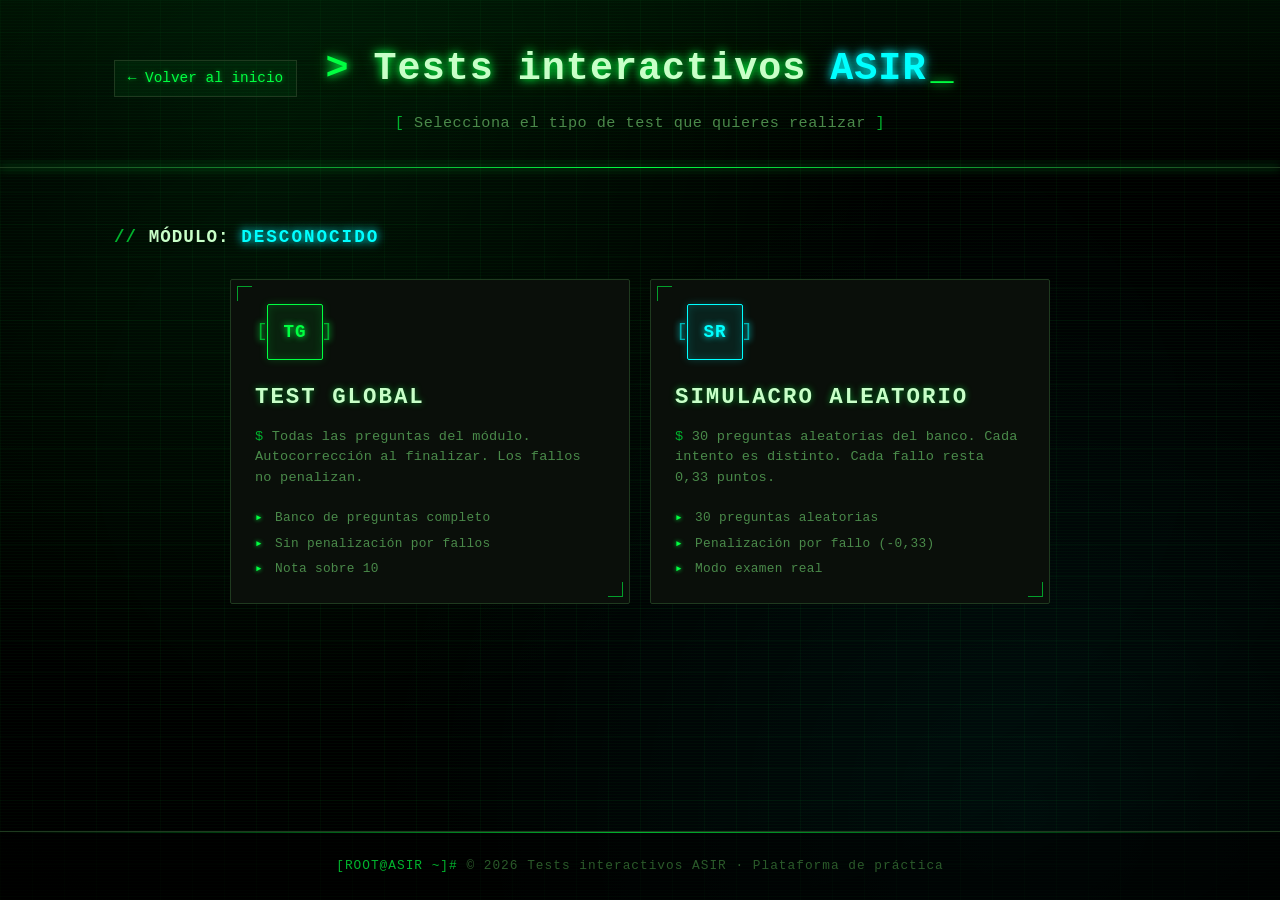
==== pages/module.html @ 14003637 "Proyecto completo: Tests interactivos ASIR - Estructura base HTML/CSS/JS (Fase 1) - Motor de test co" ====
<!DOCTYPE html>
<html lang="es">
<head>
    <meta charset="UTF-8">
    <meta name="viewport" content="width=device-width, initial-scale=1.0">
    <title>Módulo · Tests interactivos ASIR</title>
    <link rel="stylesheet" href="../css/styles.css">
</head>
<body>
    <header class="main-header">
        <div class="container">
            <a href="../index.html" class="back-link">← Volver al inicio</a>
            <h1 class="logo">Tests interactivos <span>ASIR</span></h1>
            <p class="subtitle" id="moduleSubtitle">Selecciona el tipo de test que quieres realizar</p>
        </div>
    </header>

    <main class="container">
        <section class="modules-section">
            <h2 class="section-title">
                Módulo: <span id="moduleName" class="module-highlight">—</span>
            </h2>

            <div class="cards-grid cards-grid--two">
                <a href="test.html" class="module-card test-card" id="globalTestCard" data-test-type="global">
                    <div class="card-icon icon-global">TG</div>
                    <h3 class="card-title">Test global</h3>
                    <p class="card-description">
                        Todas las preguntas del módulo. Autocorrección al finalizar.
                        Los fallos no penalizan.
                    </p>
                    <ul class="card-features">
                        <li>Banco de preguntas completo</li>
                        <li>Sin penalización por fallos</li>
                        <li>Nota sobre 10</li>
                    </ul>
                </a>

                <a href="test.html" class="module-card test-card" id="randomTestCard" data-test-type="random">
                    <div class="card-icon icon-random">SR</div>
                    <h3 class="card-title">Simulacro aleatorio</h3>
                    <p class="card-description">
                        30 preguntas aleatorias del banco. Cada intento es distinto.
                        Cada fallo resta 0,33 puntos.
                    </p>
                    <ul class="card-features">
                        <li>30 preguntas aleatorias</li>
                        <li>Penalización por fallo (-0,33)</li>
                        <li>Modo examen real</li>
                    </ul>
                </a>
            </div>
        </section>
    </main>

    <footer class="main-footer">
        <div class="container">
            <p>&copy; 2026 Tests interactivos ASIR · Plataforma de práctica</p>
        </div>
    </footer>

    <script src="../js/main.js"></script>
</body>
</html>
---- css/styles.css ----
/* =========================================================
   Tests interactivos ASIR — styles.css
   Tema HACKER OSCURO · Terminal estilo matrix / cyberpunk
   ========================================================= */

/* -------- Variables -------- */
:root {
    --color-bg: #000000;
    --color-bg-soft: #050805;
    --color-surface: #0a0f0a;
    --color-surface-hover: #0f1a0f;
    --color-border: #1f3a1f;
    --color-border-bright: #2dff2d;

    --color-primary: #00ff41;       /* Verde matrix */
    --color-primary-dim: #00b32d;
    --color-accent: #00ffff;        /* Cyan terminal */
    --color-accent-dim: #00b3b3;
    --color-warning: #ffcc00;
    --color-danger: #ff003c;

    --color-text: #00ff41;
    --color-text-bright: #c8ffc8;
    --color-text-muted: #4a8a4a;
    --color-text-dim: #2a5a2a;

    --radius-sm: 2px;
    --radius-md: 4px;
    --radius-lg: 6px;

    --shadow-glow: 0 0 8px rgba(0, 255, 65, 0.35);
    --shadow-glow-strong: 0 0 16px rgba(0, 255, 65, 0.55),
                          0 0 32px rgba(0, 255, 65, 0.25);
    --shadow-glow-cyan: 0 0 12px rgba(0, 255, 255, 0.45);

    --transition: 0.2s ease;

    --font-mono: 'JetBrains Mono', 'Fira Code', 'Cascadia Code',
                 'Source Code Pro', 'Consolas', 'Courier New', monospace;
}

/* -------- Reset / base -------- */
* {
    box-sizing: border-box;
    margin: 0;
    padding: 0;
}

html, body {
    height: 100%;
}

body {
    font-family: var(--font-mono);
    background-color: var(--color-bg);
    /* Cuadrícula sutil estilo terminal */
    background-image:
        linear-gradient(rgba(0, 255, 65, 0.04) 1px, transparent 1px),
        linear-gradient(90deg, rgba(0, 255, 65, 0.04) 1px, transparent 1px),
        radial-gradient(circle at 20% 10%, rgba(0, 255, 65, 0.08) 0%, transparent 50%),
        radial-gradient(circle at 80% 90%, rgba(0, 255, 255, 0.05) 0%, transparent 50%);
    background-size: 32px 32px, 32px 32px, 100% 100%, 100% 100%;
    color: var(--color-text);
    line-height: 1.55;
    min-height: 100vh;
    display: flex;
    flex-direction: column;
    position: relative;
    overflow-x: hidden;
}

/* Líneas de escaneo (efecto CRT) */
body::before {
    content: "";
    position: fixed;
    inset: 0;
    background: repeating-linear-gradient(
        0deg,
        rgba(0, 255, 65, 0.03) 0px,
        rgba(0, 255, 65, 0.03) 1px,
        transparent 1px,
        transparent 3px
    );
    pointer-events: none;
    z-index: 1;
    animation: scanlines 8s linear infinite;
}

/* Brillo de pantalla CRT (viñeta) */
body::after {
    content: "";
    position: fixed;
    inset: 0;
    background: radial-gradient(
        ellipse at center,
        transparent 60%,
        rgba(0, 0, 0, 0.4) 100%
    );
    pointer-events: none;
    z-index: 2;
}

@keyframes scanlines {
    0%   { background-position: 0 0; }
    100% { background-position: 0 100px; }
}

a {
    color: inherit;
    text-decoration: none;
}

ul {
    list-style: none;
}

/* Selección de texto estilo terminal */
::selection {
    background: var(--color-primary);
    color: var(--color-bg);
}

/* Scrollbar estilo hacker */
::-webkit-scrollbar {
    width: 10px;
    height: 10px;
}

::-webkit-scrollbar-track {
    background: var(--color-bg);
    border-left: 1px solid var(--color-border);
}

::-webkit-scrollbar-thumb {
    background: var(--color-border-bright);
    border-radius: 0;
    box-shadow: 0 0 6px rgba(0, 255, 65, 0.6);
}

::-webkit-scrollbar-thumb:hover {
    background: var(--color-primary);
}

/* -------- Layout -------- */
.container {
    width: 100%;
    max-width: 1100px;
    margin: 0 auto;
    padding: 0 1.5rem;
    position: relative;
    z-index: 3;
}

main.container {
    flex: 1 0 auto;
    padding-top: 2.5rem;
    padding-bottom: 4rem;
}

/* -------- Header -------- */
.main-header {
    background: linear-gradient(
        180deg,
        rgba(0, 255, 65, 0.05) 0%,
        rgba(0, 0, 0, 0) 100%
    );
    border-bottom: 1px solid var(--color-border);
    padding: 2.5rem 0 2rem;
    position: relative;
    z-index: 3;
}

.main-header::after {
    content: "";
    position: absolute;
    bottom: -1px;
    left: 0;
    right: 0;
    height: 1px;
    background: linear-gradient(
        90deg,
        transparent 0%,
        var(--color-primary) 50%,
        transparent 100%
    );
    box-shadow: 0 0 8px var(--color-primary);
}

.main-header .container {
    text-align: center;
}

.logo {
    font-family: var(--font-mono);
    font-size: clamp(1.6rem, 4vw, 2.4rem);
    font-weight: 700;
    letter-spacing: 1px;
    margin-bottom: 0.75rem;
    color: var(--color-text-bright);
    text-shadow: 0 0 8px var(--color-primary),
                 0 0 16px rgba(0, 255, 65, 0.5);
}

.logo::before {
    content: "> ";
    color: var(--color-primary);
}

.logo::after {
    content: "_";
    color: var(--color-primary);
    animation: blink 1s step-end infinite;
    margin-left: 4px;
}

.logo span {
    background: none;
    -webkit-background-clip: initial;
    background-clip: initial;
    color: var(--color-accent);
    text-shadow: 0 0 8px var(--color-accent),
                 0 0 16px rgba(0, 255, 255, 0.4);
}

@keyframes blink {
    0%, 49%   { opacity: 1; }
    50%, 100% { opacity: 0; }
}

.subtitle {
    color: var(--color-text-muted);
    font-size: 0.95rem;
    max-width: 720px;
    margin: 0 auto;
    letter-spacing: 0.5px;
}

.subtitle::before {
    content: "[ ";
    color: var(--color-primary-dim);
}

.subtitle::after {
    content: " ]";
    color: var(--color-primary-dim);
}

.back-link {
    position: absolute;
    top: 1.25rem;
    left: 1.5rem;
    color: var(--color-primary);
    font-size: 0.9rem;
    transition: all var(--transition);
    border: 1px solid var(--color-border);
    padding: 0.4rem 0.8rem;
    background: rgba(0, 255, 65, 0.05);
    text-shadow: 0 0 4px rgba(0, 255, 65, 0.5);
}

.back-link:hover {
    color: var(--color-bg);
    background: var(--color-primary);
    box-shadow: var(--shadow-glow);
    text-shadow: none;
}

/* -------- Sección de módulos -------- */
.modules-section {
    margin-top: 1rem;
}

.section-title {
    font-size: 1.1rem;
    font-weight: 600;
    margin-bottom: 1.75rem;
    color: var(--color-text-bright);
    letter-spacing: 1px;
    text-transform: uppercase;
}

.section-title::before {
    content: "// ";
    color: var(--color-primary-dim);
}

.module-highlight {
    color: var(--color-accent);
    text-transform: uppercase;
    letter-spacing: 2px;
    text-shadow: 0 0 8px var(--color-accent),
                 0 0 16px rgba(0, 255, 255, 0.4);
}

/* -------- Grid de tarjetas -------- */
.cards-grid {
    display: grid;
    gap: 1.25rem;
    grid-template-columns: repeat(auto-fill, minmax(240px, 1fr));
}

.cards-grid--two {
    grid-template-columns: repeat(auto-fit, minmax(280px, 1fr));
    max-width: 820px;
    margin: 0 auto;
}

/* -------- Tarjeta de módulo -------- */
.module-card {
    background: var(--color-surface);
    border: 1px solid var(--color-border);
    border-radius: var(--radius-sm);
    padding: 1.5rem;
    display: flex;
    flex-direction: column;
    align-items: flex-start;
    gap: 0.75rem;
    cursor: pointer;
    transition: transform var(--transition),
                box-shadow var(--transition),
                border-color var(--transition),
                background var(--transition);
    position: relative;
    overflow: hidden;
    min-height: 200px;
}

/* Esquinas estilo "frame" hacker */
.module-card::before,
.module-card::after {
    content: "";
    position: absolute;
    width: 14px;
    height: 14px;
    border-color: var(--color-primary);
    border-style: solid;
    transition: all var(--transition);
    opacity: 0.6;
}

.module-card::before {
    top: 6px;
    left: 6px;
    border-width: 1px 0 0 1px;
}

.module-card::after {
    bottom: 6px;
    right: 6px;
    border-width: 0 1px 1px 0;
}

.module-card:hover {
    transform: translateY(-3px);
    border-color: var(--color-primary);
    background: var(--color-surface-hover);
    box-shadow: var(--shadow-glow-strong),
                inset 0 0 30px rgba(0, 255, 65, 0.05);
}

.module-card:hover::before,
.module-card:hover::after {
    opacity: 1;
    width: 22px;
    height: 22px;
    box-shadow: 0 0 6px var(--color-primary);
}

.module-card:focus-visible {
    outline: 1px solid var(--color-accent);
    outline-offset: 2px;
}

/* Icono / "tag" del módulo */
.card-icon {
    width: 56px;
    height: 56px;
    border-radius: var(--radius-sm);
    background: rgba(0, 255, 65, 0.08);
    border: 1px solid var(--color-primary);
    color: var(--color-primary);
    display: flex;
    align-items: center;
    justify-content: center;
    font-family: var(--font-mono);
    font-weight: 700;
    font-size: 1.1rem;
    letter-spacing: 1px;
    box-shadow: inset 0 0 10px rgba(0, 255, 65, 0.15),
                0 0 8px rgba(0, 255, 65, 0.2);
    text-shadow: 0 0 6px var(--color-primary);
    position: relative;
    margin-left: 12px;
}

.card-icon::before {
    content: "[";
    position: absolute;
    left: -12px;
    color: var(--color-primary-dim);
    font-weight: 400;
    font-size: 1.2rem;
}

.card-icon::after {
    content: "]";
    position: absolute;
    right: -12px;
    color: var(--color-primary-dim);
    font-weight: 400;
    font-size: 1.2rem;
}

.card-title {
    font-size: 1.4rem;
    font-weight: 700;
    color: var(--color-text-bright);
    letter-spacing: 2px;
    text-transform: uppercase;
    text-shadow: 0 0 6px rgba(0, 255, 65, 0.5);
    margin-top: 0.5rem;
}

.module-card:hover .card-title {
    color: var(--color-primary);
    text-shadow: 0 0 10px var(--color-primary);
}

.card-description {
    color: var(--color-text-muted);
    font-size: 0.85rem;
    line-height: 1.5;
    letter-spacing: 0.2px;
}

.card-description::before {
    content: "$ ";
    color: var(--color-primary-dim);
}

.card-features {
    margin-top: 0.5rem;
    display: flex;
    flex-direction: column;
    gap: 0.35rem;
    width: 100%;
}

.card-features li {
    color: var(--color-text-muted);
    font-size: 0.8rem;
    padding-left: 1.25rem;
    position: relative;
    letter-spacing: 0.3px;
}

.card-features li::before {
    content: "▸";
    color: var(--color-primary);
    position: absolute;
    left: 0;
    text-shadow: 0 0 4px var(--color-primary);
}

/* -------- Tarjetas de tipo de test -------- */
.test-card {
    min-height: 260px;
}

.icon-global {
    background: rgba(0, 255, 65, 0.08);
    border-color: var(--color-primary);
    color: var(--color-primary);
    text-shadow: 0 0 6px var(--color-primary);
}

.icon-random {
    background: rgba(0, 255, 255, 0.08);
    border-color: var(--color-accent);
    color: var(--color-accent);
    box-shadow: inset 0 0 10px rgba(0, 255, 255, 0.15),
                0 0 8px rgba(0, 255, 255, 0.2);
    text-shadow: 0 0 6px var(--color-accent);
}

.icon-random::before,
.icon-random::after {
    color: var(--color-accent-dim);
}

#randomTestCard:hover {
    border-color: var(--color-accent);
    box-shadow: var(--shadow-glow-cyan),
                inset 0 0 30px rgba(0, 255, 255, 0.05);
}

#randomTestCard:hover::before,
#randomTestCard:hover::after {
    border-color: var(--color-accent);
    box-shadow: 0 0 6px var(--color-accent);
}

#randomTestCard:hover .card-title {
    color: var(--color-accent);
    text-shadow: 0 0 10px var(--color-accent);
}

/* -------- Footer -------- */
.main-footer {
    border-top: 1px solid var(--color-border);
    padding: 1.5rem 0;
    text-align: center;
    color: var(--color-text-dim);
    font-size: 0.8rem;
    letter-spacing: 1px;
    background: rgba(0, 0, 0, 0.5);
    flex-shrink: 0;
    position: relative;
    z-index: 3;
}

.main-footer::before {
    content: "";
    position: absolute;
    top: 0;
    left: 0;
    right: 0;
    height: 1px;
    background: linear-gradient(
        90deg,
        transparent 0%,
        var(--color-primary-dim) 50%,
        transparent 100%
    );
}

.main-footer p::before {
    content: "[ROOT@ASIR ~]# ";
    color: var(--color-primary-dim);
}

/* -------- Bloques de código / placeholder -------- */
code {
    font-family: var(--font-mono);
    background: rgba(0, 255, 65, 0.08);
    border: 1px solid var(--color-border);
    padding: 0.15rem 0.4rem;
    border-radius: var(--radius-sm);
    color: var(--color-accent);
    font-size: 0.85rem;
}

/* -------- Responsive -------- */
@media (max-width: 720px) {
    .main-header {
        padding: 2rem 0 1.5rem;
    }

    .back-link {
        position: static;
        display: inline-block;
        margin-bottom: 1rem;
    }

    .cards-grid {
        grid-template-columns: 1fr;
    }

    .cards-grid--two {
        grid-template-columns: 1fr;
    }

    .module-card {
        min-height: auto;
    }

    /* Reducir efecto scanlines en móvil */
    body::before {
        opacity: 0.5;
    }
}

@media (max-width: 420px) {
    .container {
        padding: 0 1rem;
    }

    .card-title {
        font-size: 1.2rem;
    }

    .logo {
        font-size: 1.5rem;
    }
}

/* =========================================================
   FASE 2 — Motor de test
   ========================================================= */

/* -------- Loading / error -------- */
.loading-state {
    padding: 4rem 0;
    color: var(--color-primary);
    font-size: 1.05rem;
    letter-spacing: 1px;
}

.loading-cursor {
    animation: blink 0.8s step-end infinite;
}

.error-msg {
    color: var(--color-danger);
    padding: 2rem 0;
    font-size: 0.95rem;
    letter-spacing: 1px;
}

/* -------- Barra superior del test (sticky) -------- */
.test-toolbar {
    display: flex;
    align-items: center;
    justify-content: space-between;
    gap: 1rem;
    padding: 0.65rem 1rem;
    background: var(--color-surface);
    border: 1px solid var(--color-border);
    border-radius: var(--radius-sm);
    margin-bottom: 1.5rem;
    position: sticky;
    top: 0;
    z-index: 10;
    backdrop-filter: blur(6px);
}

.test-count {
    font-size: 0.82rem;
    color: var(--color-text-muted);
    white-space: nowrap;
}

.test-count strong {
    color: var(--color-accent);
    text-shadow: 0 0 6px var(--color-accent);
}

.progress-wrapper {
    display: flex;
    align-items: center;
    gap: 0.75rem;
    flex: 1;
    max-width: 380px;
}

.progress-track {
    flex: 1;
    height: 3px;
    background: var(--color-border);
    border-radius: 2px;
    overflow: hidden;
}

.progress-fill {
    height: 100%;
    width: 0%;
    background: var(--color-primary);
    border-radius: 2px;
    transition: width 0.3s ease;
    box-shadow: 0 0 6px var(--color-primary);
}

.progress-label {
    font-size: 0.78rem;
    color: var(--color-text-muted);
    white-space: nowrap;
    min-width: 44px;
    text-align: right;
}

/* -------- Tarjeta de pregunta -------- */
.question-card {
    background: var(--color-surface);
    border: 1px solid var(--color-border);
    border-radius: var(--radius-sm);
    padding: 1.5rem;
    margin-bottom: 0.85rem;
    transition: border-color var(--transition), box-shadow var(--transition);
}

.question-header {
    display: flex;
    align-items: flex-start;
    gap: 0.9rem;
    margin-bottom: 1.1rem;
}

.question-number {
    flex-shrink: 0;
    font-size: 0.75rem;
    font-weight: 700;
    color: var(--color-primary);
    background: rgba(0, 255, 65, 0.08);
    border: 1px solid var(--color-primary);
    padding: 0.18rem 0.5rem;
    border-radius: var(--radius-sm);
    letter-spacing: 1px;
    text-shadow: 0 0 4px var(--color-primary);
    margin-top: 0.15rem;
    transition: background var(--transition), color var(--transition);
}

.question-text {
    color: var(--color-text-bright);
    font-size: 0.92rem;
    line-height: 1.65;
}

.options-list {
    display: flex;
    flex-direction: column;
    gap: 0.45rem;
}

.option-label {
    display: flex;
    align-items: flex-start;
    gap: 0.75rem;
    padding: 0.6rem 0.85rem;
    border: 1px solid var(--color-border);
    border-radius: var(--radius-sm);
    cursor: pointer;
    transition: background var(--transition), border-color var(--transition), box-shadow var(--transition);
}

.option-label:hover {
    background: rgba(0, 255, 65, 0.04);
    border-color: var(--color-primary-dim);
}

/* El input nativo queda oculto; el estado :checked lo detecta CSS */
.option-radio {
    position: absolute;
    opacity: 0;
    width: 0;
    height: 0;
    pointer-events: none;
}

.option-key {
    flex-shrink: 0;
    width: 22px;
    height: 22px;
    display: flex;
    align-items: center;
    justify-content: center;
    background: rgba(0, 255, 65, 0.05);
    border: 1px solid var(--color-border);
    border-radius: var(--radius-sm);
    font-size: 0.72rem;
    font-weight: 700;
    color: var(--color-text-muted);
    transition: all var(--transition);
}

.option-text {
    color: var(--color-text-muted);
    font-size: 0.875rem;
    line-height: 1.5;
    transition: color var(--transition);
}

/* Opción seleccionada durante el test */
.option-label:has(.option-radio:checked) {
    background: rgba(0, 255, 65, 0.08);
    border-color: var(--color-primary);
    box-shadow: 0 0 8px rgba(0, 255, 65, 0.15);
}

.option-label:has(.option-radio:checked) .option-key {
    background: var(--color-primary);
    border-color: var(--color-primary);
    color: var(--color-bg);
    box-shadow: 0 0 6px var(--color-primary);
}

.option-label:has(.option-radio:checked) .option-text {
    color: var(--color-text-bright);
}

/* -------- Feedback post-corrección: tarjetas -------- */
.q-correct {
    border-color: var(--color-primary) !important;
    box-shadow: 0 0 12px rgba(0, 255, 65, 0.2);
}

.q-correct .question-number {
    background: var(--color-primary);
    color: var(--color-bg);
    text-shadow: none;
}

.q-wrong {
    border-color: var(--color-danger) !important;
    box-shadow: 0 0 12px rgba(255, 0, 60, 0.18);
}

.q-wrong .question-number {
    background: var(--color-danger);
    border-color: var(--color-danger);
    color: #fff;
    text-shadow: none;
}

.q-blank {
    border-color: var(--color-warning) !important;
    box-shadow: 0 0 8px rgba(255, 204, 0, 0.12);
    opacity: 0.7;
}

.q-blank .question-number {
    background: rgba(255, 204, 0, 0.1);
    border-color: var(--color-warning);
    color: var(--color-warning);
    text-shadow: none;
}

/* -------- Feedback post-corrección: opciones -------- */
.opt-correct {
    background: rgba(0, 255, 65, 0.12) !important;
    border-color: var(--color-primary) !important;
    box-shadow: 0 0 8px rgba(0, 255, 65, 0.2) !important;
    cursor: default;
}

.opt-correct .option-key {
    background: var(--color-primary) !important;
    border-color: var(--color-primary) !important;
    color: var(--color-bg) !important;
    box-shadow: 0 0 6px var(--color-primary) !important;
}

.opt-correct .option-text {
    color: var(--color-text-bright) !important;
}

.opt-wrong {
    background: rgba(255, 0, 60, 0.1) !important;
    border-color: var(--color-danger) !important;
    box-shadow: 0 0 8px rgba(255, 0, 60, 0.18) !important;
    cursor: default;
}

.opt-wrong .option-key {
    background: var(--color-danger) !important;
    border-color: var(--color-danger) !important;
    color: #fff !important;
    text-shadow: none !important;
    box-shadow: none !important;
}

.opt-wrong .option-text {
    color: rgba(255, 60, 80, 0.95) !important;
}

/* Quitar hover en opciones ya corregidas */
.question-card:has(.option-radio:disabled) .option-label:not(.opt-correct):not(.opt-wrong):hover {
    background: transparent;
    border-color: var(--color-border);
    box-shadow: none;
    cursor: default;
}

/* -------- Botón finalizar -------- */
.finish-wrapper {
    text-align: center;
    padding: 2rem 0 2.5rem;
}

.btn-finish {
    font-family: var(--font-mono);
    font-size: 1rem;
    font-weight: 700;
    letter-spacing: 2px;
    text-transform: uppercase;
    color: var(--color-bg);
    background: var(--color-primary);
    border: none;
    border-radius: var(--radius-sm);
    padding: 0.85rem 2.5rem;
    cursor: pointer;
    transition: all var(--transition);
    box-shadow: var(--shadow-glow);
}

.btn-finish:hover:not(:disabled) {
    background: var(--color-text-bright);
    box-shadow: var(--shadow-glow-strong);
    transform: translateY(-2px);
}

.btn-finish:disabled {
    opacity: 0.35;
    cursor: not-allowed;
    transform: none;
    box-shadow: none;
}

/* -------- Sección de resultados -------- */
.results-section {
    margin-top: 3rem;
    padding-top: 2rem;
    border-top: 1px solid var(--color-border);
}

.results-grid {
    display: grid;
    grid-template-columns: repeat(auto-fit, minmax(160px, 1fr));
    gap: 0.9rem;
    margin-bottom: 2rem;
}

.result-item {
    background: var(--color-surface);
    border: 1px solid var(--color-border);
    border-radius: var(--radius-sm);
    padding: 1rem 1.2rem;
    display: flex;
    flex-direction: column;
    gap: 0.35rem;
}

.result-label {
    font-size: 0.72rem;
    color: var(--color-text-muted);
    text-transform: uppercase;
    letter-spacing: 1px;
}

.result-label::before {
    content: "# ";
    color: var(--color-primary-dim);
}

.result-value {
    font-size: 1.1rem;
    font-weight: 700;
    color: var(--color-text-bright);
}

.result-aciertos .result-value {
    color: var(--color-primary);
    text-shadow: 0 0 6px rgba(0, 255, 65, 0.45);
}

.result-fallos .result-value {
    color: var(--color-danger);
    text-shadow: 0 0 6px rgba(255, 0, 60, 0.35);
}

.result-blancos .result-value {
    color: var(--color-warning);
}

.result-nota {
    grid-column: 1 / -1;
    border-color: var(--color-primary);
    box-shadow: 0 0 14px rgba(0, 255, 65, 0.18);
}

.result-nota-value {
    font-size: 2.2rem !important;
    color: var(--color-primary) !important;
    text-shadow: 0 0 14px rgba(0, 255, 65, 0.55) !important;
}

/* -------- Preguntas falladas -------- */
.wrong-list {
    display: flex;
    flex-direction: column;
    gap: 0.75rem;
    margin-bottom: 1rem;
}

.wrong-item {
    background: rgba(255, 0, 60, 0.04);
    border: 1px solid rgba(255, 0, 60, 0.18);
    border-radius: var(--radius-sm);
    padding: 0.9rem 1.1rem;
    display: flex;
    flex-direction: column;
    gap: 0.35rem;
}

.wrong-question {
    color: var(--color-text-bright);
    font-size: 0.875rem;
    line-height: 1.55;
}

.wrong-num {
    color: var(--color-danger);
    font-weight: 700;
    margin-right: 0.2rem;
}

.wrong-user,
.wrong-correct {
    font-size: 0.8rem;
    color: var(--color-text-muted);
}

.opt-wrong-text {
    color: var(--color-danger);
}

.opt-correct-text {
    color: var(--color-primary);
    text-shadow: 0 0 4px rgba(0, 255, 65, 0.4);
}

/* -------- Botón PDF -------- */
.pdf-wrapper {
    margin-top: 2rem;
    display: flex;
    align-items: center;
    gap: 1rem;
    flex-wrap: wrap;
}

.btn-pdf {
    font-family: var(--font-mono);
    font-size: 0.88rem;
    font-weight: 600;
    letter-spacing: 1px;
    color: var(--color-accent);
    background: rgba(0, 255, 255, 0.05);
    border: 1px solid var(--color-accent);
    border-radius: var(--radius-sm);
    padding: 0.65rem 1.4rem;
    cursor: pointer;
    transition: all var(--transition);
}

.btn-pdf:hover:not(:disabled) {
    background: var(--color-accent);
    color: var(--color-bg);
    box-shadow: var(--shadow-glow-cyan);
}

.btn-pdf:disabled {
    opacity: 0.3;
    cursor: not-allowed;
}

.pdf-note {
    font-size: 0.73rem;
    color: var(--color-text-dim);
}

/* -------- Responsive fase 2 -------- */
@media (max-width: 720px) {
    .test-toolbar {
        flex-direction: column;
        align-items: flex-start;
        position: static;
    }

    .progress-wrapper {
        max-width: 100%;
        width: 100%;
    }

    .results-grid {
        grid-template-columns: 1fr 1fr;
    }
}

@media (max-width: 420px) {
    .question-card {
        padding: 1rem;
    }

    .results-grid {
        grid-template-columns: 1fr;
    }
}
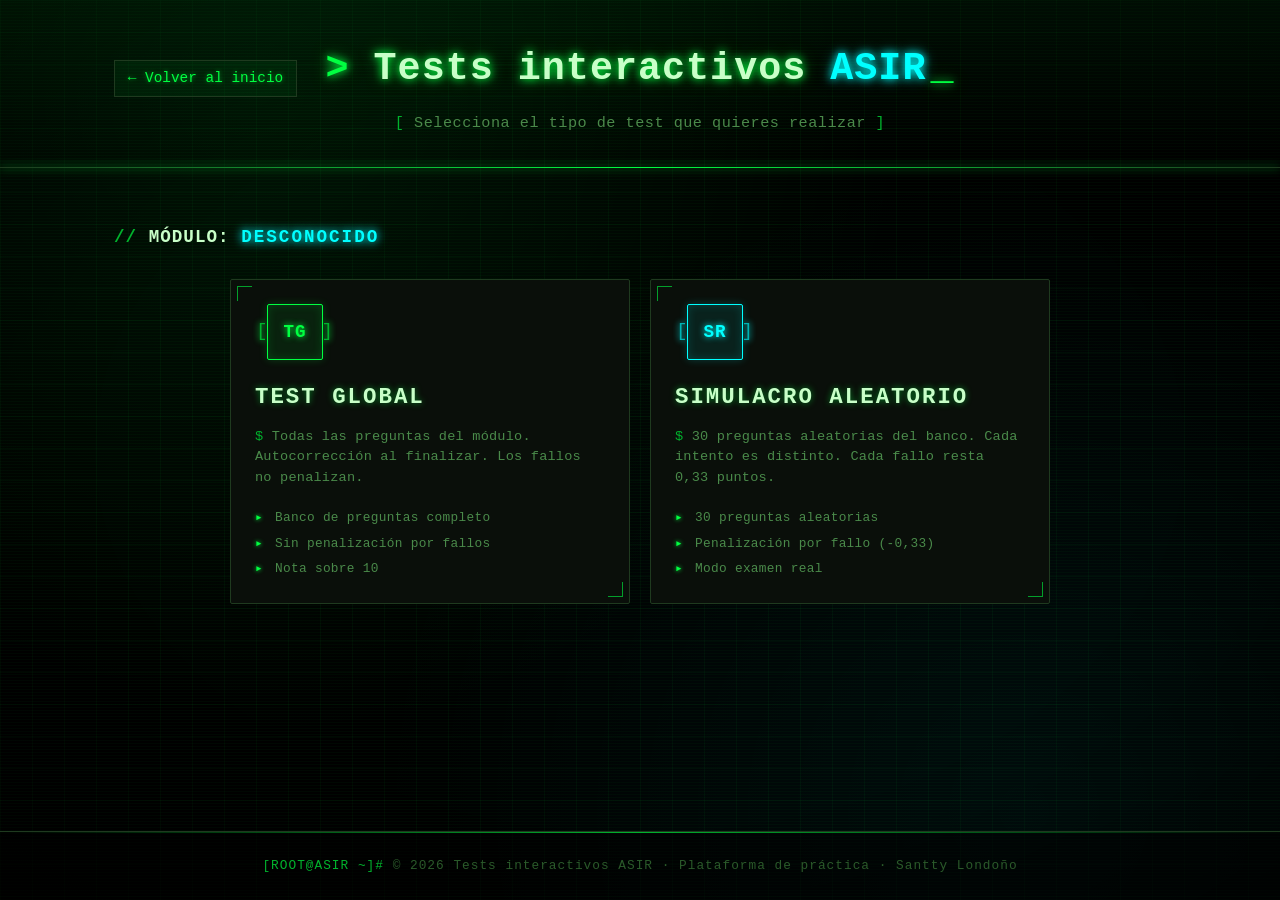
==== commit e2312058: "Add author name to footer copyright" ====
--- a/pages/module.html
+++ b/pages/module.html
@@ -55,7 +55,7 @@
 
     <footer class="main-footer">
         <div class="container">
-            <p>&copy; 2026 Tests interactivos ASIR · Plataforma de práctica</p>
+            <p>&copy; 2026 Tests interactivos ASIR · Plataforma de práctica · Santty Londoño</p>
         </div>
     </footer>
 
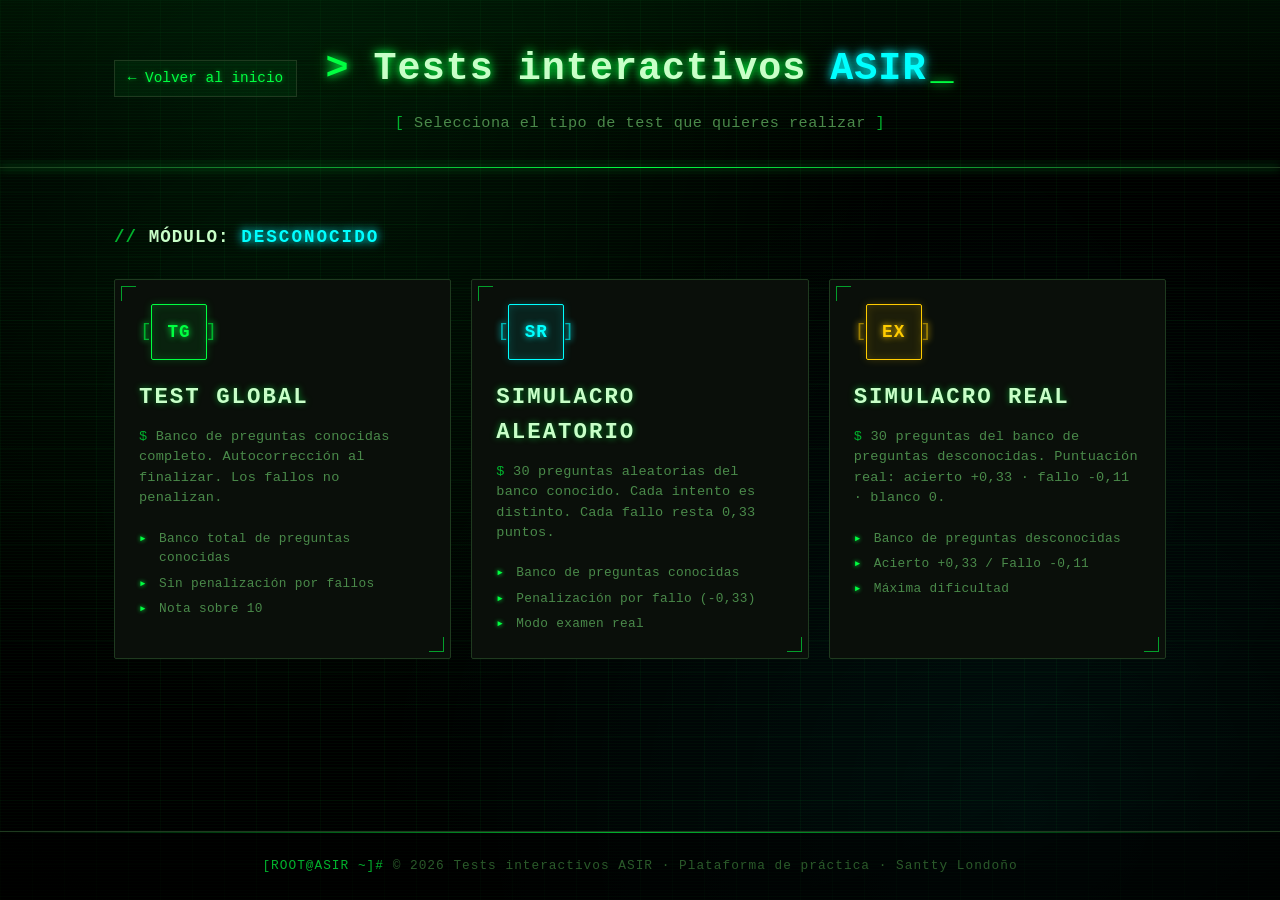
==== commit becb5b95: "Añadir simulacro día de exámenes, banco desconocido y mejoras de contenido - Nueva tarjeta "Día de e" ====
--- a/pages/module.html
+++ b/pages/module.html
@@ -21,16 +21,16 @@
                 Módulo: <span id="moduleName" class="module-highlight">—</span>
             </h2>
 
-            <div class="cards-grid cards-grid--two">
+            <div class="cards-grid cards-grid--three">
                 <a href="test.html" class="module-card test-card" id="globalTestCard" data-test-type="global">
                     <div class="card-icon icon-global">TG</div>
                     <h3 class="card-title">Test global</h3>
                     <p class="card-description">
-                        Todas las preguntas del módulo. Autocorrección al finalizar.
+                        Banco de preguntas conocidas completo. Autocorrección al finalizar.
                         Los fallos no penalizan.
                     </p>
                     <ul class="card-features">
-                        <li>Banco de preguntas completo</li>
+                        <li>Banco total de preguntas conocidas</li>
                         <li>Sin penalización por fallos</li>
                         <li>Nota sobre 10</li>
                     </ul>
@@ -40,13 +40,27 @@
                     <div class="card-icon icon-random">SR</div>
                     <h3 class="card-title">Simulacro aleatorio</h3>
                     <p class="card-description">
-                        30 preguntas aleatorias del banco. Cada intento es distinto.
+                        30 preguntas aleatorias del banco conocido. Cada intento es distinto.
                         Cada fallo resta 0,33 puntos.
                     </p>
                     <ul class="card-features">
-                        <li>30 preguntas aleatorias</li>
+                        <li>Banco de preguntas conocidas</li>
                         <li>Penalización por fallo (-0,33)</li>
                         <li>Modo examen real</li>
+                    </ul>
+                </a>
+
+                <a href="test.html" class="module-card test-card" id="examTestCard" data-test-type="exam">
+                    <div class="card-icon icon-exam">EX</div>
+                    <h3 class="card-title">Simulacro real</h3>
+                    <p class="card-description">
+                        30 preguntas del banco de preguntas desconocidas. Puntuación real:
+                        acierto +0,33 · fallo -0,11 · blanco 0.
+                    </p>
+                    <ul class="card-features">
+                        <li>Banco de preguntas desconocidas</li>
+                        <li>Acierto +0,33 / Fallo -0,11</li>
+                        <li>Máxima dificultad</li>
                     </ul>
                 </a>
             </div>
--- a/css/styles.css
+++ b/css/styles.css
@@ -305,6 +305,12 @@
     margin: 0 auto;
 }
 
+.cards-grid--three {
+    grid-template-columns: repeat(auto-fit, minmax(260px, 1fr));
+    max-width: 1100px;
+    margin: 0 auto;
+}
+
 /* -------- Tarjeta de módulo -------- */
 .module-card {
     background: var(--color-surface);
@@ -503,6 +509,41 @@
 #randomTestCard:hover .card-title {
     color: var(--color-accent);
     text-shadow: 0 0 10px var(--color-accent);
+}
+
+.icon-exam {
+    background: rgba(255, 204, 0, 0.08);
+    border-color: var(--color-warning);
+    color: var(--color-warning);
+    box-shadow: inset 0 0 10px rgba(255, 204, 0, 0.15),
+                0 0 8px rgba(255, 204, 0, 0.2);
+    text-shadow: 0 0 6px var(--color-warning);
+}
+
+.icon-exam::before,
+.icon-exam::after {
+    color: rgba(255, 204, 0, 0.5);
+}
+
+#examTestCard:hover {
+    border-color: var(--color-warning);
+    box-shadow: 0 0 16px rgba(255, 204, 0, 0.35),
+                0 0 32px rgba(255, 204, 0, 0.15),
+                inset 0 0 30px rgba(255, 204, 0, 0.04);
+}
+
+#examTestCard:hover::before,
+#examTestCard:hover::after {
+    border-color: var(--color-warning);
+    box-shadow: 0 0 6px var(--color-warning);
+    opacity: 1;
+    width: 22px;
+    height: 22px;
+}
+
+#examTestCard:hover .card-title {
+    color: var(--color-warning);
+    text-shadow: 0 0 10px var(--color-warning);
 }
 
 /* -------- Footer -------- */
@@ -570,6 +611,10 @@
         grid-template-columns: 1fr;
     }
 
+    .cards-grid--three {
+        grid-template-columns: 1fr;
+    }
+
     .module-card {
         min-height: auto;
     }
@@ -1085,3 +1130,362 @@
         grid-template-columns: 1fr;
     }
 }
+
+/* =========================================================
+   FASE 5 — Simulacro día de exámenes
+   ========================================================= */
+
+/* Tarjeta DE en el grid: mismo tamaño que las demás, features desplegables */
+#examDayEntryCard {
+    overflow: visible;
+    transition: transform var(--transition),
+                box-shadow var(--transition),
+                border-color var(--transition),
+                background var(--transition),
+                border-bottom-left-radius var(--transition),
+                border-bottom-right-radius var(--transition);
+}
+
+/* En hover: esquinas inferiores cuadradas para fusionarse con el panel */
+#examDayEntryCard:hover {
+    border-bottom-left-radius: 0;
+    border-bottom-right-radius: 0;
+}
+
+#examDayEntryCard .card-features {
+    position: absolute;
+    top: calc(100% - 1px);   /* sube 1px para tapar el borde inferior de la tarjeta */
+    left: -1px;
+    right: -1px;
+    background: var(--color-surface-hover);
+    border: 1px solid var(--color-danger);
+    border-top: none;
+    border-radius: 0 0 var(--radius-sm) var(--radius-sm);
+    padding: 0 1.5rem;
+    max-height: 0;
+    overflow: hidden;
+    opacity: 0;
+    transition: max-height 0.3s ease, opacity 0.25s ease, padding 0.25s ease;
+    z-index: 20;
+    box-shadow: 0 10px 20px rgba(0, 0, 0, 0.5),
+                0 0 14px rgba(255, 0, 60, 0.18);
+}
+
+#examDayEntryCard:hover .card-features {
+    max-height: 160px;
+    padding: 0.75rem 1.5rem;
+    opacity: 1;
+}
+
+/* Eleva el stacking context del main para que el desplegable quede sobre el footer */
+main.container:has(#examDayEntryCard:hover) {
+    z-index: 10;
+}
+
+.icon-examday {
+    background: rgba(255, 0, 60, 0.08);
+    border-color: var(--color-danger);
+    color: var(--color-danger);
+    box-shadow: inset 0 0 10px rgba(255, 0, 60, 0.15),
+                0 0 8px rgba(255, 0, 60, 0.2);
+    text-shadow: 0 0 6px var(--color-danger);
+}
+
+.icon-examday::before,
+.icon-examday::after {
+    color: rgba(255, 0, 60, 0.5);
+}
+
+#examDayEntryCard:hover {
+    border-color: var(--color-danger);
+    box-shadow: 0 0 16px rgba(255, 0, 60, 0.35),
+                0 0 32px rgba(255, 0, 60, 0.15),
+                inset 0 0 30px rgba(255, 0, 60, 0.04);
+}
+
+#examDayEntryCard:hover::before,
+#examDayEntryCard:hover::after {
+    border-color: var(--color-danger);
+    box-shadow: 0 0 6px var(--color-danger);
+    opacity: 1;
+    width: 22px;
+    height: 22px;
+}
+
+#examDayEntryCard:hover .card-title {
+    color: var(--color-danger);
+    text-shadow: 0 0 10px var(--color-danger);
+}
+
+/* Barra de progreso general */
+.edp-bar-wrapper {
+    margin-bottom: 2rem;
+}
+
+.edp-track {
+    height: 4px;
+    background: var(--color-border);
+    border-radius: 2px;
+    overflow: hidden;
+    margin-top: 0.5rem;
+}
+
+.edp-fill {
+    height: 100%;
+    width: 0%;
+    background: var(--color-warning);
+    box-shadow: 0 0 8px rgba(255, 204, 0, 0.5);
+    transition: width 0.4s ease;
+}
+
+/* Grid de módulos del día de exámenes */
+.exam-day-grid {
+    display: flex;
+    flex-direction: column;
+    gap: 0.6rem;
+    margin-bottom: 2.5rem;
+}
+
+/* Tarjeta base de módulo */
+.exam-day-card {
+    display: flex;
+    align-items: center;
+    gap: 1rem;
+    padding: 0.9rem 1.25rem;
+    border: 1px solid var(--color-border);
+    border-radius: var(--radius-sm);
+    background: var(--color-surface);
+    text-decoration: none;
+    color: inherit;
+    transition: transform var(--transition),
+                border-color var(--transition),
+                box-shadow var(--transition);
+    position: relative;
+    overflow: hidden;
+}
+
+.exam-day-card--active {
+    border-color: var(--color-primary-dim);
+    cursor: pointer;
+}
+
+.exam-day-card--active:hover {
+    transform: translateX(5px);
+    border-color: var(--color-primary);
+    box-shadow: var(--shadow-glow);
+    background: var(--color-surface-hover);
+}
+
+.exam-day-card--locked {
+    opacity: 0.38;
+    cursor: default;
+}
+
+.exam-day-card--done {
+    border-color: rgba(0, 255, 65, 0.28);
+    background: rgba(0, 255, 65, 0.025);
+    cursor: pointer;
+}
+
+.exam-day-card--done:hover {
+    transform: translateX(5px);
+    border-color: rgba(0, 255, 65, 0.55);
+    background: rgba(0, 255, 65, 0.05);
+    box-shadow: 0 0 8px rgba(0, 255, 65, 0.2);
+}
+
+/* Número de orden */
+.edc-order {
+    flex-shrink: 0;
+    font-size: 0.7rem;
+    font-weight: 700;
+    color: var(--color-text-dim);
+    width: 20px;
+    text-align: center;
+}
+
+/* Icono abreviado del módulo */
+.edc-icon {
+    flex-shrink: 0;
+    width: 42px;
+    height: 42px;
+    background: rgba(0, 255, 65, 0.06);
+    border: 1px solid var(--color-border);
+    border-radius: var(--radius-sm);
+    display: flex;
+    align-items: center;
+    justify-content: center;
+    font-weight: 700;
+    font-size: 0.82rem;
+    color: var(--color-primary);
+    letter-spacing: 1px;
+}
+
+.exam-day-card--done .edc-icon {
+    border-color: var(--color-primary-dim);
+    box-shadow: 0 0 6px rgba(0, 255, 65, 0.18);
+}
+
+/* Área central de información */
+.edc-info {
+    flex: 1;
+    display: flex;
+    flex-direction: column;
+    gap: 0.15rem;
+    min-width: 0;
+}
+
+.edc-name {
+    font-weight: 700;
+    font-size: 0.92rem;
+    color: var(--color-text-bright);
+    letter-spacing: 1px;
+}
+
+.edc-desc {
+    font-size: 0.76rem;
+    color: var(--color-text-muted);
+}
+
+/* Resultado al completar */
+.edc-result {
+    display: flex;
+    align-items: center;
+    gap: 0.75rem;
+    margin-top: 0.25rem;
+}
+
+.edc-nota {
+    font-size: 1rem;
+    font-weight: 700;
+    color: var(--color-primary);
+    text-shadow: 0 0 6px rgba(0, 255, 65, 0.4);
+}
+
+.edc-stats {
+    font-size: 0.7rem;
+    color: var(--color-text-muted);
+}
+
+/* Badge de estado */
+.edc-status-wrap {
+    flex-shrink: 0;
+}
+
+.edc-status {
+    font-size: 0.68rem;
+    font-weight: 700;
+    letter-spacing: 1px;
+    padding: 0.28rem 0.6rem;
+    border-radius: var(--radius-sm);
+    border: 1px solid;
+    white-space: nowrap;
+}
+
+.edc-status--active {
+    color: var(--color-primary);
+    border-color: var(--color-primary);
+    background: rgba(0, 255, 65, 0.08);
+    text-shadow: 0 0 4px rgba(0, 255, 65, 0.4);
+}
+
+.edc-status--locked {
+    color: var(--color-text-dim);
+    border-color: var(--color-border);
+}
+
+.edc-status--done {
+    color: var(--color-primary);
+    border-color: rgba(0, 255, 65, 0.3);
+    background: rgba(0, 255, 65, 0.05);
+}
+
+/* Footer */
+.exam-day-footer {
+    display: flex;
+    flex-direction: column;
+    align-items: flex-start;
+    gap: 1rem;
+}
+
+/* Nota final global */
+.exam-day-final {
+    padding: 1rem 1.25rem;
+    border: 1px solid var(--color-warning);
+    background: rgba(255, 204, 0, 0.04);
+    border-radius: var(--radius-sm);
+    box-shadow: 0 0 14px rgba(255, 204, 0, 0.15);
+    width: 100%;
+}
+
+.exam-day-final-text {
+    font-size: 0.95rem;
+    color: var(--color-text-bright);
+    letter-spacing: 1px;
+}
+
+.exam-day-final-nota {
+    color: var(--color-warning);
+    text-shadow: 0 0 8px rgba(255, 204, 0, 0.5);
+    font-size: 1.35rem;
+    margin-left: 0.4rem;
+}
+
+/* Botón reiniciar */
+.btn-reset {
+    font-family: var(--font-mono);
+    font-size: 0.8rem;
+    font-weight: 600;
+    letter-spacing: 1px;
+    color: var(--color-danger);
+    background: rgba(255, 0, 60, 0.05);
+    border: 1px solid var(--color-danger);
+    border-radius: var(--radius-sm);
+    padding: 0.48rem 1rem;
+    cursor: pointer;
+    transition: all var(--transition);
+}
+
+.btn-reset:hover {
+    background: var(--color-danger);
+    color: #fff;
+    box-shadow: 0 0 12px rgba(255, 0, 60, 0.35);
+}
+
+/* Botón volver en la pantalla de resultados */
+.btn-examday-back {
+    font-family: var(--font-mono);
+    font-size: 0.88rem;
+    font-weight: 600;
+    letter-spacing: 1px;
+    color: var(--color-warning);
+    background: rgba(255, 204, 0, 0.05);
+    border: 1px solid var(--color-warning);
+    border-radius: var(--radius-sm);
+    padding: 0.65rem 1.4rem;
+    text-decoration: none;
+    display: inline-block;
+    transition: all var(--transition);
+}
+
+.btn-examday-back:hover {
+    background: var(--color-warning);
+    color: var(--color-bg);
+    box-shadow: 0 0 12px rgba(255, 204, 0, 0.4);
+}
+
+/* Responsive día de exámenes */
+@media (max-width: 600px) {
+    .exam-day-card {
+        flex-wrap: wrap;
+        gap: 0.65rem;
+    }
+
+    .edc-status-wrap {
+        margin-left: auto;
+    }
+
+    .edc-desc {
+        display: none;
+    }
+}
